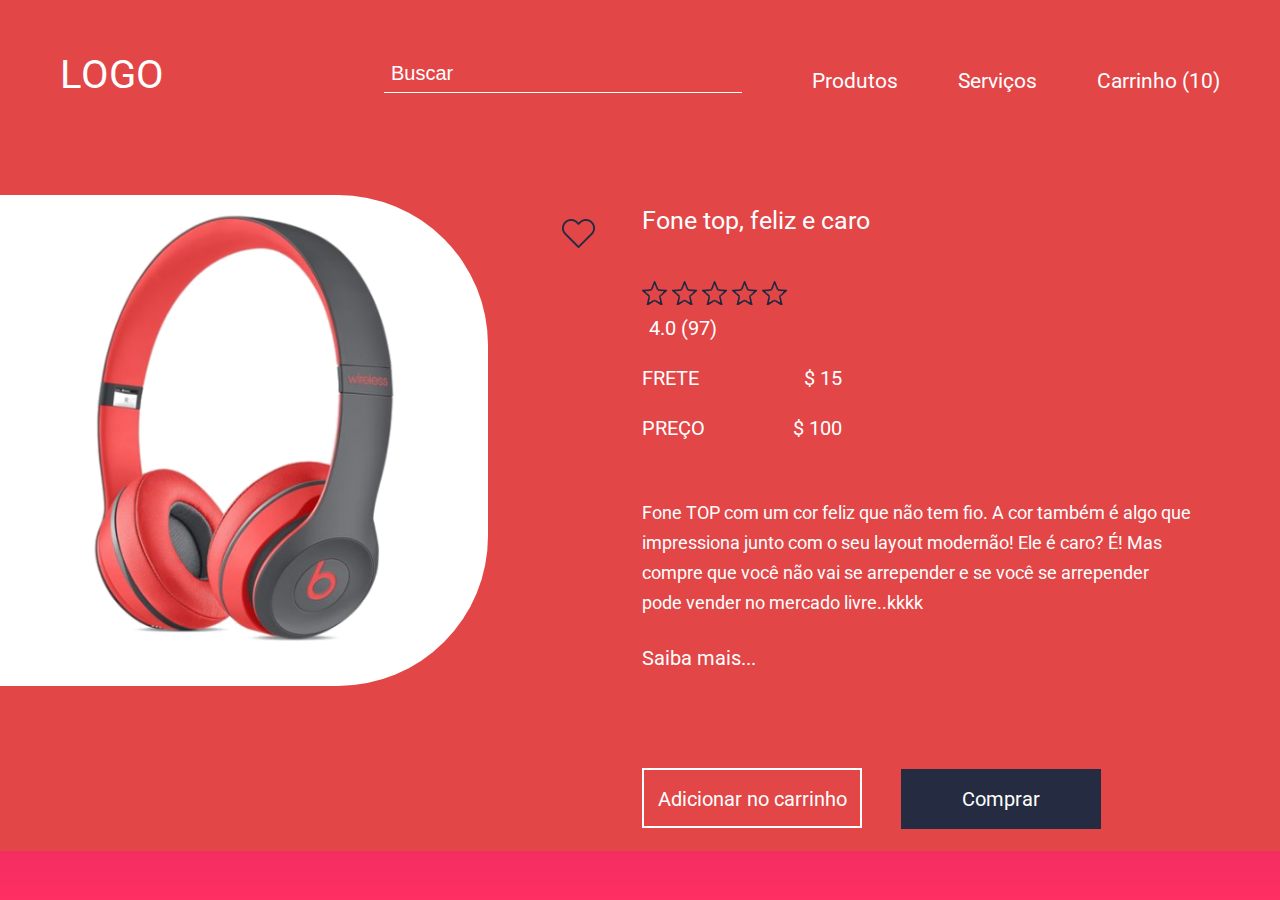
==== index.html @ 2ecaf39c "[017] - Desafio básico" ====
<!DOCTYPE html>
<html lang="pt-BR">
    <head>
        <meta charset="utf-8">
        <meta name="viewport" content="width=device-width, initial-scale=1.0">
        <meta http-equiv="X-UA-Compatible" content="ie=edge">
        <title>Loja de Fone</title>

        <link href="https://fonts.googleapis.com/css?family=Roboto:300,400,700" rel="stylesheet">

        <link rel="stylesheet" href="css/reset.css">
        <link rel="stylesheet" href="css/base.css">
        <link rel="stylesheet" href="css/container-store.css">
        <link rel="stylesheet" href="css/header-store.css">
        <link rel="stylesheet" href="css/photo-product.css">
        <link rel="stylesheet" href="css/wrap-product.css">
        <link rel="stylesheet" href="css/product-store.css">
        <link rel="stylesheet" href="css/button-store.css">
    </head>

    <body>
        <div class="container-store">
            <header class="header-store">
                <h1 class="title">Logo</h1>
                <nav class="navigation">
                   <form class="formSearch">
                        <input type="search" placeholder="Buscar">
                        <img class="icon" src="img/search.svg" alt="Buscar">
                        <!-- <button type="submit"></button> -->
                   </form>
                   <a class="action" href="http://collabcode.training">Produtos</a><!--
                   --><a class="action" href="http://collabcode.training">Serviços</a><!--
                   --><a class="action -last" href="http://collabcode.training">Carrinho (10)</a>
                </nav>
            </header>
            <figure class="photo-product">
                <img class="imgProduct" src="img/imgHeadphone.png" alt="Imagem de fone de ouvido">
            </figure>
            <section class="wrap-product">
                <dl class="product-store">
                    <dt class="title">Fone top, feliz e caro</dt>
                    <dl class="item -heart">
                        <img class="icon" src="img/heart.png" alt="botão Like">
                        <img class="icon -active" src="img/heart-active.png" alt="botão Like">
                    </dl>
                    <dl class="item -star">
                        <ol>
                            <li class="star">
                                <img class="icon" src="img/star.png" alt="estrela">
                                <img class="icon -active" src="img/star-active.png" alt="estrela">
                            </li>
                            <li class="star">
                                <img class="icon" src="img/star.png" alt="estrela">
                                <img class="icon -active" src="img/star-active.png" alt="estrela">
                            </li>
                            <li class="star">
                                <img class="icon" src="img/star.png" alt="estrela">
                                <img class="icon -active" src="img/star-active.png" alt="estrela">
                            </li>
                            <li class="star">
                                <img class="icon" src="img/star.png" alt="estrela">
                                <img class="icon -active" src="img/star-active.png" alt="estrela">
                            </li>
                            <li class="star">
                                <img class="icon" src="img/star.png" alt="estrela">
                                <img class="icon -active" src="img/star-active.png" alt="estrela">
                            </li>
                        </ol>
                    </dl>
                    <dl class="item">4.0 (97)</dl>
                    <dl class="item -info"><strong class="contrast">Frete</strong> $ 15</dl>
                    <dl class="item -info -last"><strong class="contrast">Preço</strong> $ 100</dl>
                    <dd class="text">
                        Fone TOP com um cor feliz que não tem fio. A cor também é algo que impressiona junto com o  seu layout modernão! Ele é caro? É! Mas compre que você não vai se arrepender e se você se arrepender pode vender no mercado livre..kkkk
                    </dd>
                    <dd class="more">
                        <a class="action" href="">Saiba mais...</a>
                    </dd>
                </dl>
                <div class="buttons">
                    <button class="button-store -second">Adicionar no carrinho</button>
                    <a class="button-store" href="comprar.html">Comprar</a>
                </div>
            </section>
        </div>
        <script src="js/product-store.js"></script>
        <script src="js/home.js"></script>
        <script src="js/header-store.js"></script>
    </body>
</html>
---- css/base.css ----
/* MEU CÓDIGO DO DESAFIO

body {
    /*height: 100vh;

    /*background: #ff2e63; /* Old browsers */
    /*background: -moz-linear-gradient(top, #252a34 0%, #ff2e63 100%); /* FF3.6-15 */
    /*background: -webkit-linear-gradient(top, #252a34 0%,#ff2e63 100%); /* Chrome10-25,Safari5.1-6 */
    /*background: linear-gradient(to bottom, #252a34 0%,#ff2e63 100%); /* W3C, IE10+, FF16+, Chrome26+, Opera12+, Safari7+ */
    /*filter: progid:DXImageTransform.Microsoft.gradient( startColorstr='#252a34', endColorstr='#ff2e63',GradientType=0 ); /* IE6-9 */

/*}*/

/* CÓDIGO DE CORREÇÃO MARCO */
html,
body {
    height: 100%;
}

body {
    background-color: #252a34;
    background-image: linear-gradient(to top, #ff2e63, #252a34);
}
---- css/container-store.css ----
.container-store {
    box-sizing: border-box;
    width: 90%; /* quanto deve ocupar quando o container for menor que a max-width */
    max-width: 1335px; /* limita o tamanho do container e a distribuição de seus elementos internos */
    background-color: #e24647;
    padding: 55px 60px 165px 0;
    position: absolute;
    left: 50%;
    top: 50%;
    transform: translateX(-50%) translateY(-50%);
}

/* media query funcionando em um dos breakpoints */
@media (max-width: 1490px), (max-height: 900px) {
    .container-store {
        position: static;
        transform: none;
        width: 100%;
        max-width: 100%;
    }   
}

@media (max-height: 940px) {
    .container-store {
        max-width: 1335px;
        margin-left: auto;
        margin-right: auto;
    }   
}

@media (max-width: 990px) {
    .container-store {
        padding-right: 0px;
    }
}

@media (max-width: 940px) {
    .container-store {
        padding-bottom: 100px;
    }
}
---- css/header-store.css ----
.header-store {
    color: #FFFFFF;
    overflow: hidden;
    margin: 0 0 100px 60px;
}

.header-store > .title {
    font-size: 40px;
    font-family: 'Roboto', sans-serif;
    text-transform: uppercase;
    float: left;
    cursor: pointer;
}

.header-store > .navigation {
    float: right;
    font-family: 'Roboto', sans-serif;
    font-size: 21px;
}

.header-store .action {
    display: inline-block;
    color: inherit;
    text-decoration: none;
    margin-right: 60px;
    vertical-align: bottom;
}

.header-store .action:after {
  content:'';
  height: 1px;
  width: 100%;
  display: block;
  background-color: #e1ebe4;
  bottom: 0;
  transform: scaleX(0);
  transform-origin: center left; /* ordem eixo Y e X */
  transition: transform 200ms linear;
}

.header-store .action:hover:after {
    transform: scaleX(1);
}

.header-store .action.-last {
    margin-right: 0;
}

.header-store .formSearch {
    display: inline-block;
}

.header-store .formSearch img {
    display: none;
}

.header-store .formSearch input[type="search"] {
    background: transparent;
    border: none;
    border-bottom: 1px solid #FFFFFF;
    color: inherit;
    font-family: Arial;
    font-size: 20px;
    padding: 7px;
    width: 358px;
    margin-right: 65px;
}

.header-store input[type="search"]::placeholder {
    color: #FFF;
}

@media (max-width: 1235px) {
    .header-store {
        margin-left: 0;
    }

    .header-store > .title {
        float: none;
        text-align: center;
        margin-bottom: 20px;
    }
    .header-store > .navigation {
        float: none;
        text-align: center;
        margin: 0;
    }
}

@media (max-width: 990px) {
    .header-store .formSearch {
        position: absolute;
        top: 0;
        left: 0;
        background-color: #fff;
        transform: translateX(-92%);
        transition: transform 300ms linear;
        cursor: pointer;
    }
    .header-store .formSearch.-active {
        transform: translateX(0);
        transition: transform 300ms cubic-bezier(.68,-0.55,.27,1.55);
    }

    .header-store input[type="search"]::placeholder {
        color: #000;
    }

    .header-store .formSearch img {
        display: inline-block;
        width: 20px;
        vertical-align: middle;
    }

}

@media (max-width: 940px) {
    .header-store {
        margin: 0 0 40px 0;
    }
}

@media (max-width: 550px) {
    .header-store > .navigation {
        display: flex;
        justify-content: center;
    }

}

@media (max-width: 410px) {
    .header-store > .navigation {
        display: none;
    }
    .header-store {
        margin: 0 0 20px 0;
    }

}
---- css/photo-product.css ----
.photo-product {
    background-color: #fff;
    display: inline-block; /* permite acomodar o texto ao lado desta imagem */
    /*height: 554px;*/
    width: 40%;
    vertical-align: middle;
    margin-right: 150px;
    border-radius: 0 150px 150px 0;
}

.photo-product > .imgProduct {
    width: 100%;
}

@media (max-width: 1235px) {
    .photo-product {
        width: 40%;
        margin-right: 100px;
        border-radius: 0 100px 100px 0;
    }
}

@media (max-width: 940px) {
    .photo-product {
        display: block;
        width: 100%;
        margin: 0 auto 30px auto;
        border-radius: 0;
        text-align: center;
    }
    
    .photo-product > .imgProduct {
        width: 70%;
    }
}
---- css/wrap-product.css ----
.wrap-product {
    display: inline-block; /* transforma o conteúdo em comportamento de palavra para se acomodar na mesma linha da imagem */
    /*width: 554px;*/
    width: 45%;
    vertical-align: middle;
    position: relative;
}

.wrap-product > .buttons {
    position: absolute;
    bottom: 0;
    transform: translateY( calc( 100% + 98px ) );
}

@media (max-width:940px) {
   .wrap-product {
        width: 100%;
        margin: 0;
        text-align: center;
    }

    .wrap-product > .buttons {
        position: relative;
        bottom: 80px;
    }
}

@media (max-width:410px) {
    .wrap-product > .buttons {
        position: relative;
        bottom: 150px;
    }
}
---- css/product-store.css ----
.product-store {
    font-family: 'Roboto', sans-serif;
    font-size: 15px;
    line-height: 20px;
    color: #FFF;
}

.product-store > .title {
    font-size: 25px;
    margin-bottom: 50px;
    display: inline-block;
}

.product-store > .item {
    font-size: 20px;
    margin-bottom: 30px;
}

.product-store > .item.-heart {
    position: absolute;
    top: 8px;
    transform: translateX(-100%);
    left: -47px;
    cursor: pointer;
}

.product-store > .item.-active {
    background-color: #FFF;
}

.product-store > .item.-star {
    margin-bottom: 10px;
    cursor: pointer;
}

.product-store > .item .icon {
    transition: transform 100ms linear;
}

.product-store > .item .icon:hover {
    transform: scale(1.2);
    /*transition: transform 100ms linear; o transition aqui a animação só funciona quando entra no hover e não funciona quando sai, então deve ser colocada no elemento e não no seu hover*/
}

/* controlando comportamento do coração */
.product-store .icon.-active {
    display: none;
}

.product-store > .item.-active .icon{
    display: none;
}

.product-store > .item.-active .icon.-active {
    display: block;
}

/* controlando comportamento das estrelas */

.product-store .star {
    display: inline-block;
}

.product-store .star.-active > .icon {
    display: none;
}

.product-store .star.-active > .-active {
    display: block;
}

.product-store > .item.-star + .item {
    margin-left: 7px;
}

.product-store > .item.-info {
    width: 200px;
    text-align: right;
}

.product-store > .item.-last {
    margin-bottom: 60px;
}

.product-store .contrast {
    text-transform: uppercase;
    float: left;
}

.product-store > .text {
    font-size: 18px;
    line-height: 30px;
    margin-bottom: 30px;
}

.product-store .action {
    color: inherit;
    font-size: 20px;
    text-decoration: none;
}

@media (max-width:1235px) {
    .product-store > .title {
        margin-bottom: 30px;
    }

    .product-store > .item {
        margin-bottom: 15px;
    }

    .product-store > .item.-last {
        margin-bottom: 30px;
    }
}

@media (max-width:1080px) {
    .product-store > .item.-heart {
        left: -30px;
    }
}

@media (max-width:940px) {
    .product-store > .title {
        display: block;
        margin-left: 20px;
    }

    .product-store > .item.-info {
        display: block;
    }

    .product-store > .item {
        display: inline-block;
    }

    .product-store > .item.-heart {
        position: relative;
        transform: translateX(10%) translateY(-180%);
    }

    .product-store > .item.-star {
        margin-bottom: 30px;
        cursor: pointer;
        margin-right: 10px;
        margin-left: -20px;
    }

    .product-store > .item.-info {
        margin-left: auto;
        margin-right: auto;
    }

    .product-store > .text {
        margin: 0 30px 30px;
    }

}
---- css/button-store.css ----
.button-store {
    display: inline-block;
    box-sizing: border-box; /* borda para dentro do tamanho */
    background-color: #252c41;
    color: #ffffff;
    font-family: 'Roboto', sans-serif;
    font-size: 20px;
    width: 200px;
    height: 60px;
    text-align: center;
    line-height: 60px;
    text-decoration: none;
    border: none; /* padronizar para tag 'button' e tag 'a' */
    bottom: 0;
    cursor: pointer;

    transition: all 300ms linear; /* implementado transição em todas as propriedades que houver mudança de estado, neste caso as cores background e texto */

    /* exemplos de animações por atributo
        transition: background color 1s linear, color 2s linear;
    */
}

.button-store:hover,
.button-store:focus {
    background-color: #FFFFFF;
    color: #e24647;
}

.button-store:active {
    transform: scale(0.9);
}

.button-store.-second { /* Variação do CSS principal acima */
    background-color: transparent;
    border: 2px #fff solid;
    width: 220px;
    line-height: 56px; /* ajustado por causa do border-box */
    margin-right: 35px;
}

.button-store.-second:hover,
.button-store.-second:focus {
    background-color: #FFFFFF;
    color: #e24647;
}

/* padronizando visual dos botões para tags 'buttom' e 'a' e facilitar sua reutilização, mas cuidado ao implementar por envolver seletores de tags ou crie classes para essas tags */
.button-store > button,
.button-store > a {
    font-size: inherit;
    background-color: inherit;
    border: none;
    color: inherit;
    text-decoration: inherit;
}

@media (max-width:1080px) {
    .button-store {
        font-size: 18px;
        width: 180px;
        height: 40px;
        line-height: 40px;
    }
    .button-store.-second {
        background-color: transparent;
        border: 2px #fff solid;
        width: 200px;
        line-height: 36px;
        margin-right: 25px;
    }
}

@media (max-width:410px) {
    .button-store,
    .button-store.-second {
        display: block;
        margin: 0 auto;
        width: 80%;
    }
    .button-store.-second {
        margin-bottom: 15px;
        width: 80%;
    }
}
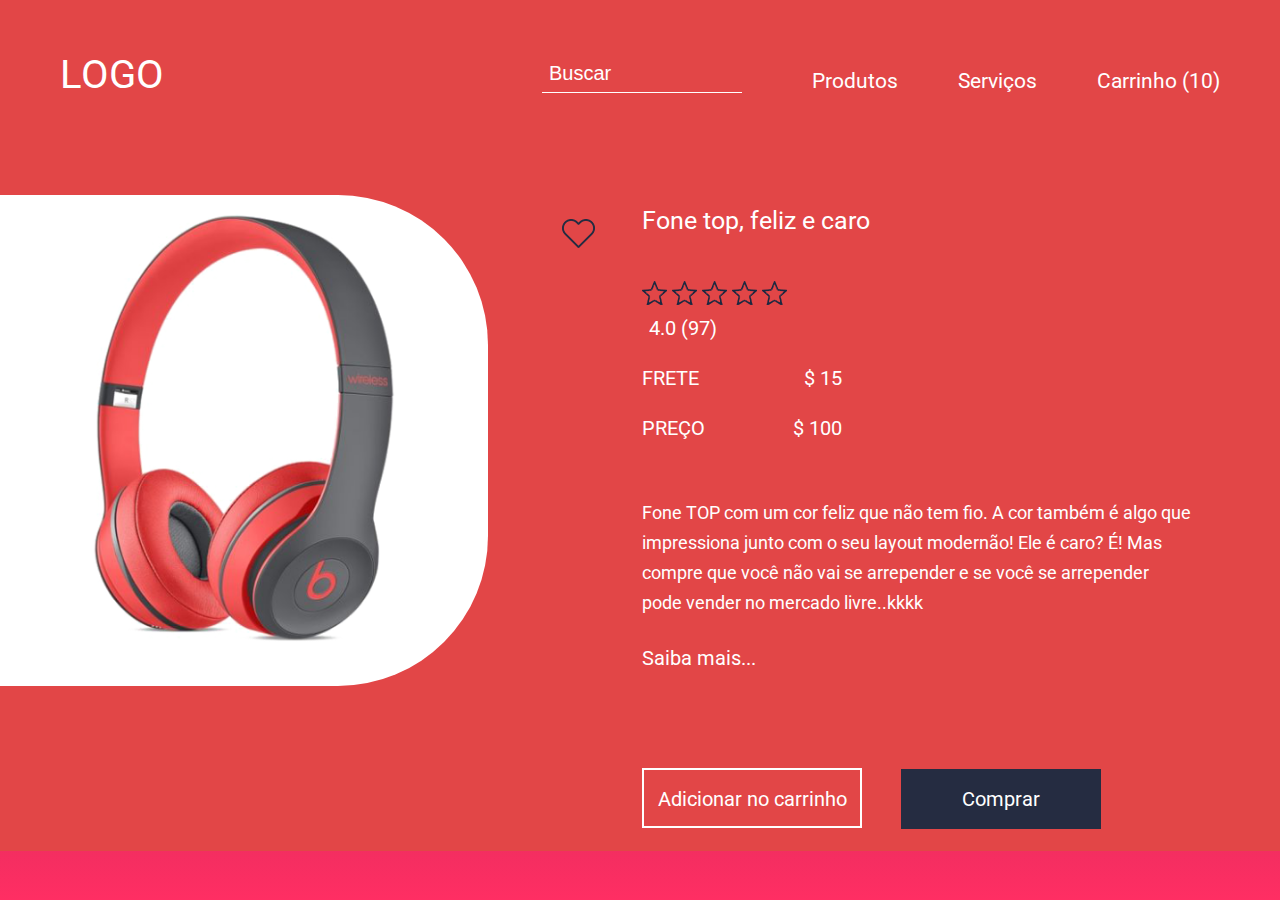
==== commit 2d9601aa: "Ajustes/correções da aula 017" ====
--- a/index.html
+++ b/index.html
@@ -12,6 +12,7 @@
         <link rel="stylesheet" href="css/base.css">
         <link rel="stylesheet" href="css/container-store.css">
         <link rel="stylesheet" href="css/header-store.css">
+        <link rel="stylesheet" href="css/input-search.css">
         <link rel="stylesheet" href="css/photo-product.css">
         <link rel="stylesheet" href="css/wrap-product.css">
         <link rel="stylesheet" href="css/product-store.css">
@@ -23,10 +24,10 @@
             <header class="header-store">
                 <h1 class="title">Logo</h1>
                 <nav class="navigation">
-                   <form class="formSearch">
-                        <input type="search" placeholder="Buscar">
-                        <img class="icon" src="img/search.svg" alt="Buscar">
-                        <!-- <button type="submit"></button> -->
+                   <form class="input-search">
+                        <input class="content" type="search" placeholder="Buscar">
+                        <input class="icon -open -active" type="image" src="img/searchOpen.svg">
+                        <input class="icon -close" type="image" src="img/searchClose.svg">
                    </form>
                    <a class="action" href="http://collabcode.training">Produtos</a><!--
                    --><a class="action" href="http://collabcode.training">Serviços</a><!--
@@ -85,6 +86,6 @@
         </div>
         <script src="js/product-store.js"></script>
         <script src="js/home.js"></script>
-        <script src="js/header-store.js"></script>
+        <script src="js/input-search.js"></script>
     </body>
 </html>--- a/css/header-store.css
+++ b/css/header-store.css
@@ -46,30 +46,6 @@
     margin-right: 0;
 }
 
-.header-store .formSearch {
-    display: inline-block;
-}
-
-.header-store .formSearch img {
-    display: none;
-}
-
-.header-store .formSearch input[type="search"] {
-    background: transparent;
-    border: none;
-    border-bottom: 1px solid #FFFFFF;
-    color: inherit;
-    font-family: Arial;
-    font-size: 20px;
-    padding: 7px;
-    width: 358px;
-    margin-right: 65px;
-}
-
-.header-store input[type="search"]::placeholder {
-    color: #FFF;
-}
-
 @media (max-width: 1235px) {
     .header-store {
         margin-left: 0;
@@ -87,33 +63,6 @@
     }
 }
 
-@media (max-width: 990px) {
-    .header-store .formSearch {
-        position: absolute;
-        top: 0;
-        left: 0;
-        background-color: #fff;
-        transform: translateX(-92%);
-        transition: transform 300ms linear;
-        cursor: pointer;
-    }
-    .header-store .formSearch.-active {
-        transform: translateX(0);
-        transition: transform 300ms cubic-bezier(.68,-0.55,.27,1.55);
-    }
-
-    .header-store input[type="search"]::placeholder {
-        color: #000;
-    }
-
-    .header-store .formSearch img {
-        display: inline-block;
-        width: 20px;
-        vertical-align: middle;
-    }
-
-}
-
 @media (max-width: 940px) {
     .header-store {
         margin: 0 0 40px 0;
@@ -125,11 +74,14 @@
         display: flex;
         justify-content: center;
     }
+    .header-store .action {
+    margin-right: 40px;
+    }
 
 }
 
 @media (max-width: 410px) {
-    .header-store > .navigation {
+    .header-store .action {
         display: none;
     }
     .header-store {
--- a/css/input-search.css
+++ b/css/input-search.css
@@ -0,0 +1,57 @@
+.input-search {
+    display: inline-block;
+}
+
+.input-search > .icone {
+    display: none;
+}
+
+.input-search > .content {
+    background: transparent;
+    border: none;
+    border-bottom: 1px solid #FFFFFF;
+    color: inherit;
+    font-family: Arial;
+    font-size: 20px;
+    padding: 7px;
+    width: 200px;
+    margin-right: 65px;
+}
+
+.input-search > .content::placeholder {
+    color: #FFF;
+}
+
+.input-search > .icon {
+    display: none;
+}
+@media (max-width: 990px) {
+    .input-search {
+        position: absolute;
+        top: 0;
+        left: 0;
+        background-color: #fff;
+        transform: translateX(-87%);
+        transition: transform 300ms linear;
+    }
+    .input-search.-active {
+        transform: translateX(0);
+        transition: transform 300ms linear;
+    }
+
+    .input-search > .content::placeholder {
+        color: #000;
+    }
+
+    .input-search > .icon {
+        display: none;
+        width: 20px;
+        vertical-align: middle;
+        padding-right: 10px;
+    }
+
+    .input-search .icon.-active {
+        display: inline-block;
+    }
+
+}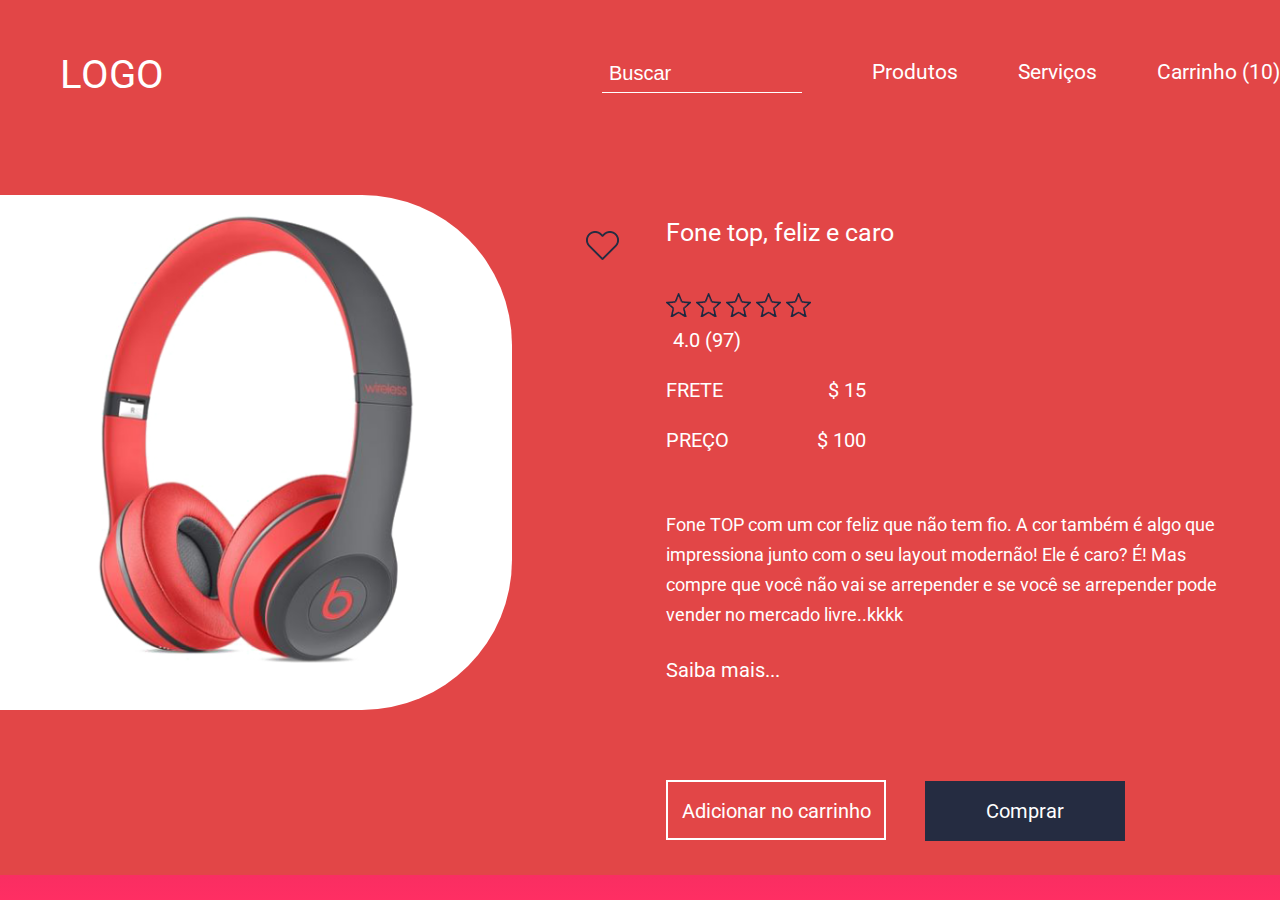
==== commit 1639e6a9: "[018] - Desafio único" ====
--- a/index.html
+++ b/index.html
@@ -27,11 +27,15 @@
                    <form class="input-search">
                         <input class="content" type="search" placeholder="Buscar">
                         <input class="icon -open -active" type="image" src="img/searchOpen.svg">
-                        <input class="icon -close" type="image" src="img/searchClose.svg">
+                        <input class="icon -close" type="image" src="img/close.svg">
                    </form>
-                   <a class="action" href="http://collabcode.training">Produtos</a><!--
-                   --><a class="action" href="http://collabcode.training">Serviços</a><!--
-                   --><a class="action -last" href="http://collabcode.training">Carrinho (10)</a>
+                   <a class="menu-mobile" href="#menu"></a>
+                   <div class="menu">
+                        <a class="close" href=""></a><!--
+                        --><a class="action" href="http://collabcode.training">Produtos</a><!--
+                        --><a class="action" href="http://collabcode.training">Serviços</a><!--
+                        --><a class="action -last" href="http://collabcode.training">Carrinho (10)</a>
+                   </div>
                 </nav>
             </header>
             <figure class="photo-product">
@@ -87,5 +91,6 @@
         <script src="js/product-store.js"></script>
         <script src="js/home.js"></script>
         <script src="js/input-search.js"></script>
+        <script src="js/menu-mobile.js"></script>
     </body>
 </html>--- a/css/base.css
+++ b/css/base.css
@@ -15,6 +15,7 @@
 html,
 body {
     height: 100%;
+    overflow-x: hidden;
 }
 
 body {
--- a/css/container-store.css
+++ b/css/container-store.css
@@ -1,5 +1,4 @@
 .container-store {
-    box-sizing: border-box;
     width: 90%; /* quanto deve ocupar quando o container for menor que a max-width */
     max-width: 1335px; /* limita o tamanho do container e a distribuição de seus elementos internos */
     background-color: #e24647;
--- a/css/header-store.css
+++ b/css/header-store.css
@@ -16,6 +16,10 @@
     float: right;
     font-family: 'Roboto', sans-serif;
     font-size: 21px;
+}
+
+.header-store .menu {
+    display: inline-block;
 }
 
 .header-store .action {
@@ -73,17 +77,58 @@
     .header-store > .navigation {
         display: flex;
         justify-content: center;
+
     }
     .header-store .action {
-    margin-right: 40px;
+        margin-right: 40px;
     }
 
 }
 
 @media (max-width: 410px) {
-    .header-store .action {
-        display: none;
+    .header-store .menu {
+        position: absolute;
+        top: 0;
+        right: 0;
+        width: 200px;
+        height: 100vh;
+        background-color: rgba(255, 255, 255, 0.9);
+        transform: translateX(100%);
+        transition: transform 200ms linear;
+        z-index: 10;
     }
+    .header-store .menu.-open {
+        transform: translateX(0);
+        transition: transform 200ms linear;
+    }
+    .header-store .menu .action {
+        display: block;
+        margin: 20px 40px;
+        color: #000000;
+        font-size: 15px;
+    }
+
+    .header-store .action:after {
+        background-color: #000;
+    }
+
+    .header-store .close {
+        display: block;
+        background: url(../img/close.svg) no-repeat;
+        height: 20px;
+        width: 20px;
+        cursor: pointer;
+        margin: 10px 10px 30px auto;
+    }
+    .header-store .menu-mobile {
+        position: absolute;
+        top: 10px;
+        right: 10px;
+        background: url(../img/bars.svg) no-repeat;
+        padding: 10px;
+        text-indent: -9999px;
+    }
+
     .header-store {
         margin: 0 0 20px 0;
     }
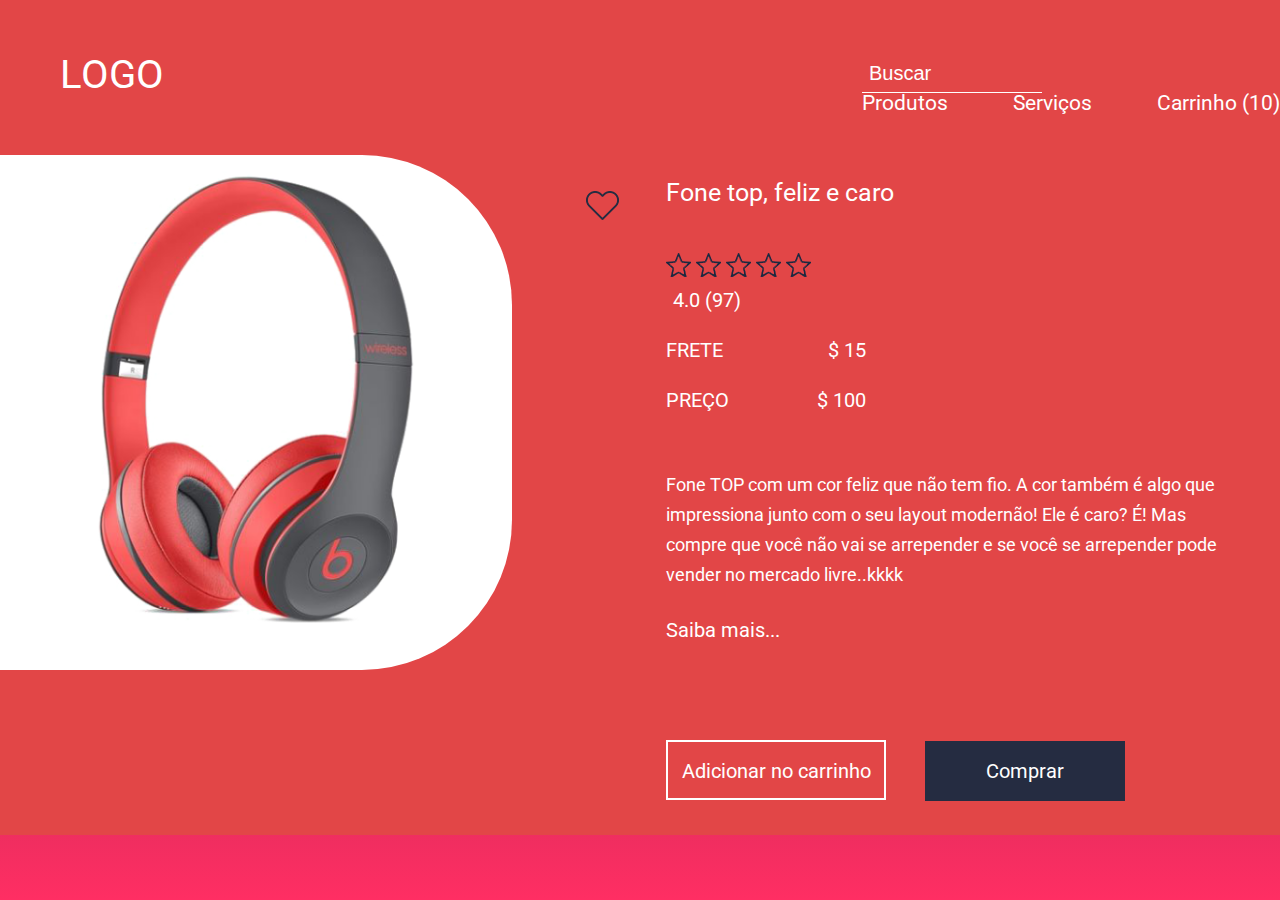
==== commit c9ae3509: "Ajustes/correções Desafio Aula 018" ====
--- a/index.html
+++ b/index.html
@@ -29,13 +29,28 @@
                         <input class="icon -open -active" type="image" src="img/searchOpen.svg">
                         <input class="icon -close" type="image" src="img/close.svg">
                    </form>
+                   <!-- MINHA IMPLEMENTAÇÃO DE MENU HAMBURGER
                    <a class="menu-mobile" href="#menu"></a>
                    <div class="menu">
-                        <a class="close" href=""></a><!--
-                        --><a class="action" href="http://collabcode.training">Produtos</a><!--
-                        --><a class="action" href="http://collabcode.training">Serviços</a><!--
-                        --><a class="action -last" href="http://collabcode.training">Carrinho (10)</a>
+                        <a class="close" href=""></a>
+                        <a class="action" href="http://collabcode.training">Produtos</a>
+                        <a class="action" href="http://collabcode.training">Serviços</a>
+                        <a class="action -last" href="http://collabcode.training">Carrinho (10)</a>
                    </div>
+                   -->
+                   <!-- IMPLEMENTAÇÃO DO MARCO DE MENU HAMBURGER -->
+                   <ul id="menu" class="list">
+                        <li class="item -menu"><a class="menu" href="#menu">Menu</a></li>
+                        <li class="item">
+                            <a class="action" href="http://collabcode.training">Produtos</a>
+                        </li>
+                        <li class="item">
+                            <a class="action" href="http://collabcode.training">Serviços</a>
+                        </li>
+                        <li class="item -last">
+                            <a class="action" href="http://collabcode.training">Carrinho (10)</a>
+                        </li>
+                    </ul>
                 </nav>
             </header>
             <figure class="photo-product">
@@ -88,9 +103,9 @@
                 </div>
             </section>
         </div>
+        <script src="js/header-store.js"></script>
         <script src="js/product-store.js"></script>
         <script src="js/home.js"></script>
         <script src="js/input-search.js"></script>
-        <script src="js/menu-mobile.js"></script>
     </body>
 </html>--- a/css/base.css
+++ b/css/base.css
@@ -15,10 +15,15 @@
 html,
 body {
     height: 100%;
-    overflow-x: hidden;
 }
 
 body {
     background-color: #252a34;
     background-image: linear-gradient(to top, #ff2e63, #252a34);
+}
+
+@media (max-width: 410px) {
+    body {
+        overflow-x: hidden;
+    }
 }--- a/css/header-store.css
+++ b/css/header-store.css
@@ -1,6 +1,5 @@
 .header-store {
     color: #FFFFFF;
-    overflow: hidden;
     margin: 0 0 100px 60px;
 }
 
@@ -18,10 +17,10 @@
     font-size: 21px;
 }
 
+/* MINHA IMPLEMENTAÇÃO MENU HAMBURGUER 
 .header-store .menu {
     display: inline-block;
 }
-
 .header-store .action {
     display: inline-block;
     color: inherit;
@@ -29,6 +28,34 @@
     margin-right: 60px;
     vertical-align: bottom;
 }
+.header-store .action.-last {
+    margin-right: 0;
+}
+
+*/
+
+/* IMPLEMENTAÇÃO DO MARCO MENU HAMBURGUER */
+.header-store .item.-menu {
+    display: none;
+}
+.header-store .item {
+    display: inline-block;
+    margin-right: 60px;
+    vertical-align: bottom;
+    position: relative;
+}
+.header-store .action {
+    display: inline-block;
+    color: inherit;
+    text-decoration: none;
+}
+.header-store .item.-last {
+    margin-right: 0;
+}
+
+
+/* //////////////////////////////////////// */
+
 
 .header-store .action:after {
   content:'';
@@ -46,9 +73,6 @@
     transform: scaleX(1);
 }
 
-.header-store .action.-last {
-    margin-right: 0;
-}
 
 @media (max-width: 1235px) {
     .header-store {
@@ -79,13 +103,14 @@
         justify-content: center;
 
     }
-    .header-store .action {
-        margin-right: 40px;
+    .header-store .item {
+        margin-right: 20px;
     }
 
 }
 
 @media (max-width: 410px) {
+    /* MINHA IMPLEMENTAÇÃO MENU HAMBURGUER 
     .header-store .menu {
         position: absolute;
         top: 0;
@@ -107,7 +132,6 @@
         color: #000000;
         font-size: 15px;
     }
-
     .header-store .action:after {
         background-color: #000;
     }
@@ -128,9 +152,61 @@
         padding: 10px;
         text-indent: -9999px;
     }
-
+    */
     .header-store {
         margin: 0 0 20px 0;
     }
 
+
+    /* MINHA IMPLEMENTAÇÃO MENU HAMBURGUER */
+
+    .header-store .item.-menu {
+        display: block;
+        background: url(../img/bars.svg) #fff no-repeat center;
+        background-size: 60%; /* eu implementei para controlar o SVG */
+        text-indent: -9999px;
+        width: 39px;
+        height: 39px;
+        position: absolute;
+        top: 0px;
+        left: 0px;
+        margin: 0;
+        cursor: pointer;
+        transform: translateX(-100%);
+        /* propriedade transi  delay duração velocidade*/
+        transition: transform 400ms 100ms linear;
+    }
+
+    .header-store .list {
+        background-color: rgba(255,255,255,0.9);
+        color: #000;
+        width: 100%;
+        position: absolute;
+        top:0;
+        right: 0;
+        padding: 50px 0 20px 0;
+        transform: translateX(100%);
+        transition: transform 300ms linear;
+    }
+
+    .header-store .list.-active {
+        transform: translateX(0);
+    }
+
+    .header-store .list.-active .item.-menu{
+        background: url(../img/close.svg) #fff no-repeat center;
+        background-size: 50%;
+        transform: translateX(0);
+        transition: none;
+        cursor: pointer;
+    }
+
+    .header-store .item {
+        display: block;
+        margin-bottom: 20px;
+    }
+
+    /* //////////////////////////////////// */
+
+
 }--- a/css/input-search.css
+++ b/css/input-search.css
@@ -14,7 +14,7 @@
     font-family: Arial;
     font-size: 20px;
     padding: 7px;
-    width: 200px;
+    width: 180px;
     margin-right: 65px;
 }
 
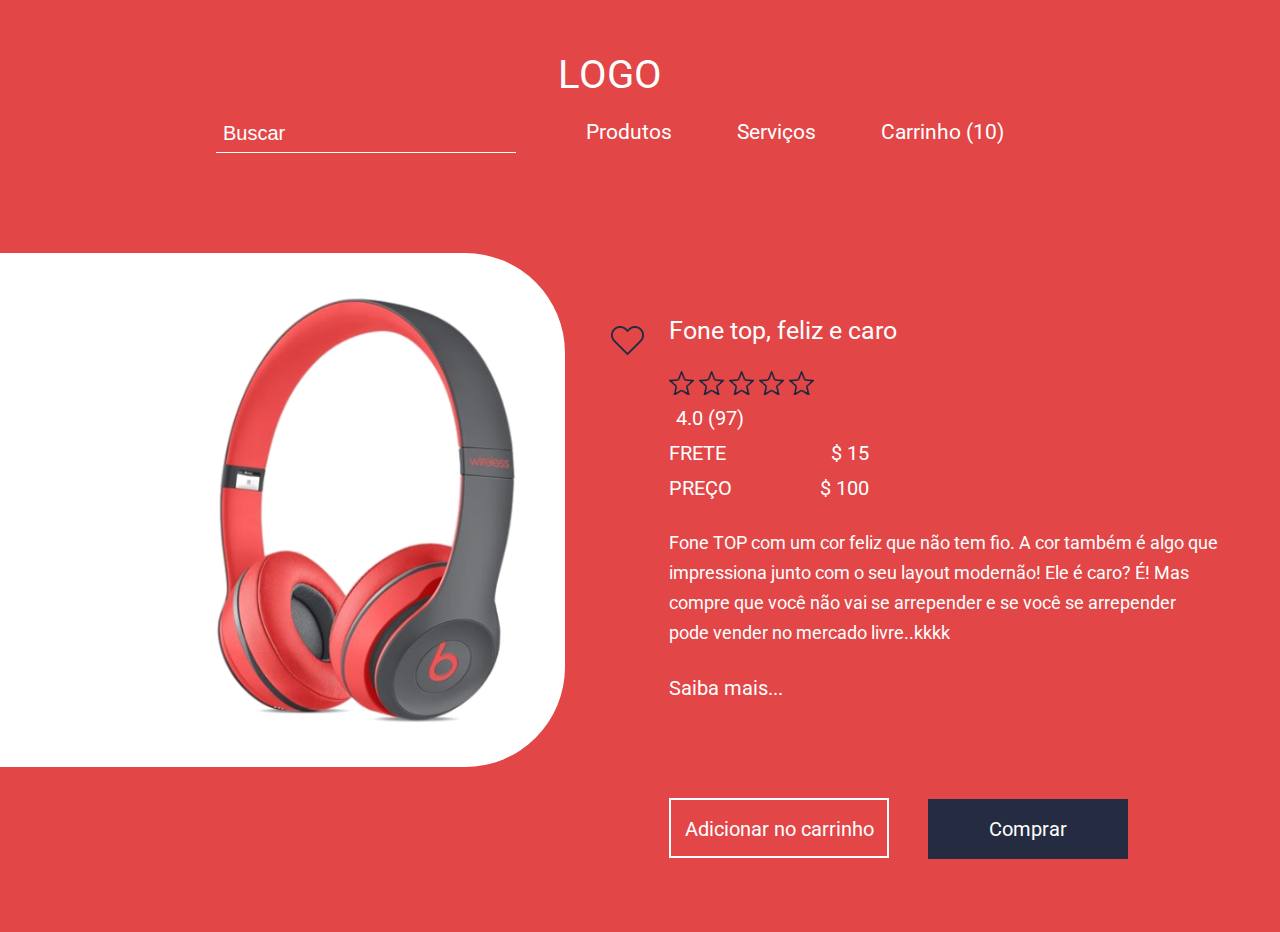
==== commit 7fc29c2d: "[019] - Desafio único" ====
--- a/index.html
+++ b/index.html
@@ -29,16 +29,6 @@
                         <input class="icon -open -active" type="image" src="img/searchOpen.svg">
                         <input class="icon -close" type="image" src="img/close.svg">
                    </form>
-                   <!-- MINHA IMPLEMENTAÇÃO DE MENU HAMBURGER
-                   <a class="menu-mobile" href="#menu"></a>
-                   <div class="menu">
-                        <a class="close" href=""></a>
-                        <a class="action" href="http://collabcode.training">Produtos</a>
-                        <a class="action" href="http://collabcode.training">Serviços</a>
-                        <a class="action -last" href="http://collabcode.training">Carrinho (10)</a>
-                   </div>
-                   -->
-                   <!-- IMPLEMENTAÇÃO DO MARCO DE MENU HAMBURGER -->
                    <ul id="menu" class="list">
                         <li class="item -menu"><a class="menu" href="#menu">Menu</a></li>
                         <li class="item">
--- a/css/container-store.css
+++ b/css/container-store.css
@@ -7,6 +7,11 @@
     left: 50%;
     top: 50%;
     transform: translateX(-50%) translateY(-50%);
+    -webkit-box-shadow: 0px 0px 39px 0px rgba(50, 50, 50, 0.4);
+    -moz-box-shadow: 0px 0px 39px 0px rgba(50, 50, 50, 0.4);
+    box-shadow: 0 0 39px 0 rgba(50, 50, 50, 0.4);
+
+
 }
 
 /* media query funcionando em um dos breakpoints */
--- a/css/header-store.css
+++ b/css/header-store.css
@@ -17,45 +17,30 @@
     font-size: 21px;
 }
 
-/* MINHA IMPLEMENTAÇÃO MENU HAMBURGUER 
-.header-store .menu {
+.header-store .list {
     display: inline-block;
 }
-.header-store .action {
-    display: inline-block;
-    color: inherit;
-    text-decoration: none;
-    margin-right: 60px;
-    vertical-align: bottom;
-}
-.header-store .action.-last {
-    margin-right: 0;
-}
 
-*/
-
-/* IMPLEMENTAÇÃO DO MARCO MENU HAMBURGUER */
 .header-store .item.-menu {
     display: none;
 }
+
 .header-store .item {
     display: inline-block;
     margin-right: 60px;
     vertical-align: bottom;
     position: relative;
 }
+
 .header-store .action {
     display: inline-block;
     color: inherit;
     text-decoration: none;
 }
+
 .header-store .item.-last {
     margin-right: 0;
 }
-
-
-/* //////////////////////////////////////// */
-
 
 .header-store .action:after {
   content:'';
@@ -73,8 +58,12 @@
     transform: scaleX(1);
 }
 
+@media (max-width: 1450px) {
+    .header-store {
+        margin-right: 60px;
+    }
 
-@media (max-width: 1235px) {
+@media (max-width: 1335px) {
     .header-store {
         margin-left: 0;
     }
@@ -110,55 +99,10 @@
 }
 
 @media (max-width: 410px) {
-    /* MINHA IMPLEMENTAÇÃO MENU HAMBURGUER 
-    .header-store .menu {
-        position: absolute;
-        top: 0;
-        right: 0;
-        width: 200px;
-        height: 100vh;
-        background-color: rgba(255, 255, 255, 0.9);
-        transform: translateX(100%);
-        transition: transform 200ms linear;
-        z-index: 10;
-    }
-    .header-store .menu.-open {
-        transform: translateX(0);
-        transition: transform 200ms linear;
-    }
-    .header-store .menu .action {
-        display: block;
-        margin: 20px 40px;
-        color: #000000;
-        font-size: 15px;
-    }
-    .header-store .action:after {
-        background-color: #000;
-    }
 
-    .header-store .close {
-        display: block;
-        background: url(../img/close.svg) no-repeat;
-        height: 20px;
-        width: 20px;
-        cursor: pointer;
-        margin: 10px 10px 30px auto;
-    }
-    .header-store .menu-mobile {
-        position: absolute;
-        top: 10px;
-        right: 10px;
-        background: url(../img/bars.svg) no-repeat;
-        padding: 10px;
-        text-indent: -9999px;
-    }
-    */
     .header-store {
         margin: 0 0 20px 0;
     }
-
-
-    /* MINHA IMPLEMENTAÇÃO MENU HAMBURGUER */
 
     .header-store .item.-menu {
         display: block;
@@ -205,8 +149,4 @@
         display: block;
         margin-bottom: 20px;
     }
-
-    /* //////////////////////////////////// */
-
-
 }--- a/css/input-search.css
+++ b/css/input-search.css
@@ -7,6 +7,7 @@
 }
 
 .input-search > .content {
+    display: inline-block;
     background: transparent;
     border: none;
     border-bottom: 1px solid #FFFFFF;
@@ -14,7 +15,7 @@
     font-family: Arial;
     font-size: 20px;
     padding: 7px;
-    width: 180px;
+    width: 300px;
     margin-right: 65px;
 }
 
@@ -31,9 +32,10 @@
         top: 0;
         left: 0;
         background-color: #fff;
-        transform: translateX(-87%);
+        transform: translateX(-90%);
         transition: transform 300ms linear;
     }
+
     .input-search.-active {
         transform: translateX(0);
         transition: transform 300ms linear;
@@ -53,5 +55,19 @@
     .input-search .icon.-active {
         display: inline-block;
     }
+}
 
+@media (max-width: 410px) {
+    .input-search {
+        position: absolute;
+        top: 0;
+        left: 0;
+        background-color: #fff;
+        transform: translateX(-86%);
+        transition: transform 300ms linear;
+    }
+    .input-search > .content {
+        padding: 6.5px;
+        width: 175px;
+    }
 }--- a/css/photo-product.css
+++ b/css/photo-product.css
@@ -1,18 +1,21 @@
 .photo-product {
+    background-image: linear-gradient(to right, #fff 10%,#fff 18%, rgba(126, 125, 125, 0.4) 20%, #fff 0);
     background-color: #fff;
     display: inline-block; /* permite acomodar o texto ao lado desta imagem */
     /*height: 554px;*/
     width: 40%;
     vertical-align: middle;
-    margin-right: 150px;
+    margin: 0 140px 0 -147px;
     border-radius: 0 150px 150px 0;
+    padding-left: 200px;
 }
 
 .photo-product > .imgProduct {
-    width: 100%;
+    width: 95%;
+    margin: 25px 0 0 70px;
 }
 
-@media (max-width: 1235px) {
+@media (max-width: 1335px) {
     .photo-product {
         width: 40%;
         margin-right: 100px;
@@ -22,14 +25,18 @@
 
 @media (max-width: 940px) {
     .photo-product {
+        background-image: none;
+        background-color: #fff;
         display: block;
         width: 100%;
-        margin: 0 auto 30px auto;
+        padding: 0;
         border-radius: 0;
         text-align: center;
+        margin: 0 auto 30px auto;
     }
-    
     .photo-product > .imgProduct {
         width: 70%;
+        margin: 0;
+        padding-top: 20px;
     }
 }
--- a/css/wrap-product.css
+++ b/css/wrap-product.css
@@ -12,6 +12,11 @@
     transform: translateY( calc( 100% + 98px ) );
 }
 
+@media (max-width:1335px) {
+   .wrap-product {
+        width: 43%;
+    }
+}
 @media (max-width:940px) {
    .wrap-product {
         width: 100%;
--- a/css/product-store.css
+++ b/css/product-store.css
@@ -18,14 +18,10 @@
 
 .product-store > .item.-heart {
     position: absolute;
-    top: 8px;
+    top: 5px;
     transform: translateX(-100%);
     left: -47px;
     cursor: pointer;
-}
-
-.product-store > .item.-active {
-    background-color: #FFF;
 }
 
 .product-store > .item.-star {
@@ -47,12 +43,12 @@
     display: none;
 }
 
-.product-store > .item.-active .icon{
+.product-store > .item.-active .icon {
     display: none;
 }
 
 .product-store > .item.-active .icon.-active {
-    display: block;
+    display: inline-block;
 }
 
 /* controlando comportamento das estrelas */
@@ -99,7 +95,7 @@
     text-decoration: none;
 }
 
-@media (max-width:1235px) {
+@media (max-width:1335px) {
     .product-store > .title {
         margin-bottom: 30px;
     }
@@ -111,11 +107,8 @@
     .product-store > .item.-last {
         margin-bottom: 30px;
     }
-}
-
-@media (max-width:1080px) {
     .product-store > .item.-heart {
-        left: -30px;
+        left: -25px;
     }
 }
 
--- a/css/button-store.css
+++ b/css/button-store.css
@@ -67,7 +67,7 @@
         border: 2px #fff solid;
         width: 200px;
         line-height: 36px;
-        margin-right: 25px;
+        margin-right: 20px;
     }
 }
 
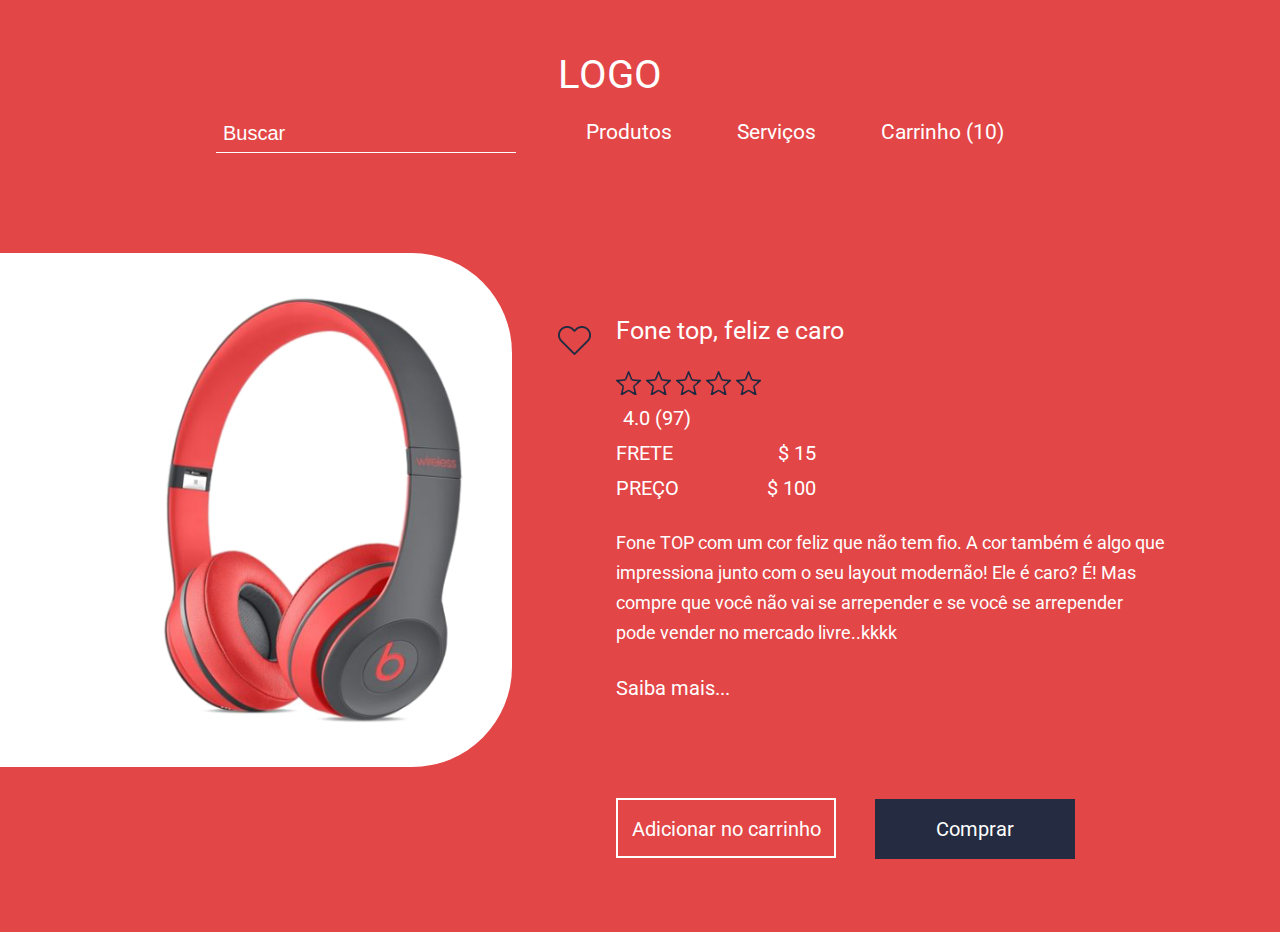
==== commit 48b4716c: "Incluido Favicon" ====
--- a/index.html
+++ b/index.html
@@ -5,6 +5,8 @@
         <meta name="viewport" content="width=device-width, initial-scale=1.0">
         <meta http-equiv="X-UA-Compatible" content="ie=edge">
         <title>Loja de Fone</title>
+
+        <link rel="shortcut icon" type="image/png" href="img/favicon.ico"/>
 
         <link href="https://fonts.googleapis.com/css?family=Roboto:300,400,700" rel="stylesheet">
 
--- a/css/base.css
+++ b/css/base.css
@@ -1,17 +1,3 @@
-/* MEU CÓDIGO DO DESAFIO
-
-body {
-    /*height: 100vh;
-
-    /*background: #ff2e63; /* Old browsers */
-    /*background: -moz-linear-gradient(top, #252a34 0%, #ff2e63 100%); /* FF3.6-15 */
-    /*background: -webkit-linear-gradient(top, #252a34 0%,#ff2e63 100%); /* Chrome10-25,Safari5.1-6 */
-    /*background: linear-gradient(to bottom, #252a34 0%,#ff2e63 100%); /* W3C, IE10+, FF16+, Chrome26+, Opera12+, Safari7+ */
-    /*filter: progid:DXImageTransform.Microsoft.gradient( startColorstr='#252a34', endColorstr='#ff2e63',GradientType=0 ); /* IE6-9 */
-
-/*}*/
-
-/* CÓDIGO DE CORREÇÃO MARCO */
 html,
 body {
     height: 100%;
--- a/css/container-store.css
+++ b/css/container-store.css
@@ -1,6 +1,6 @@
 .container-store {
-    width: 90%; /* quanto deve ocupar quando o container for menor que a max-width */
-    max-width: 1335px; /* limita o tamanho do container e a distribuição de seus elementos internos */
+    width: 90%;
+    max-width: 1335px;
     background-color: #e24647;
     padding: 55px 60px 165px 0;
     position: absolute;
@@ -14,7 +14,6 @@
 
 }
 
-/* media query funcionando em um dos breakpoints */
 @media (max-width: 1490px), (max-height: 900px) {
     .container-store {
         position: static;
--- a/css/header-store.css
+++ b/css/header-store.css
@@ -1,6 +1,7 @@
 .header-store {
     color: #FFFFFF;
     margin: 0 0 100px 60px;
+    z-index: 10;
 }
 
 .header-store > .title {
@@ -62,6 +63,7 @@
     .header-store {
         margin-right: 60px;
     }
+}
 
 @media (max-width: 1335px) {
     .header-store {
@@ -73,6 +75,7 @@
         text-align: center;
         margin-bottom: 20px;
     }
+
     .header-store > .navigation {
         float: none;
         text-align: center;
@@ -92,14 +95,13 @@
         justify-content: center;
 
     }
+
     .header-store .item {
         margin-right: 20px;
     }
-
 }
 
 @media (max-width: 410px) {
-
     .header-store {
         margin: 0 0 20px 0;
     }
@@ -107,7 +109,7 @@
     .header-store .item.-menu {
         display: block;
         background: url(../img/bars.svg) #fff no-repeat center;
-        background-size: 60%; /* eu implementei para controlar o SVG */
+        background-size: 60%;
         text-indent: -9999px;
         width: 39px;
         height: 39px;
@@ -117,12 +119,11 @@
         margin: 0;
         cursor: pointer;
         transform: translateX(-100%);
-        /* propriedade transi  delay duração velocidade*/
         transition: transform 400ms 100ms linear;
     }
 
     .header-store .list {
-        background-color: rgba(255,255,255,0.9);
+        background-color: rgba(255, 255, 255, 0.9);
         color: #000;
         width: 100%;
         position: absolute;
@@ -131,13 +132,14 @@
         padding: 50px 0 20px 0;
         transform: translateX(100%);
         transition: transform 300ms linear;
+        z-index: 2;
     }
 
     .header-store .list.-active {
         transform: translateX(0);
     }
 
-    .header-store .list.-active .item.-menu{
+    .header-store .list.-active .item.-menu {
         background: url(../img/close.svg) #fff no-repeat center;
         background-size: 50%;
         transform: translateX(0);
--- a/css/input-search.css
+++ b/css/input-search.css
@@ -26,6 +26,7 @@
 .input-search > .icon {
     display: none;
 }
+
 @media (max-width: 990px) {
     .input-search {
         position: absolute;
--- a/css/photo-product.css
+++ b/css/photo-product.css
@@ -1,13 +1,22 @@
 .photo-product {
-    background-image: linear-gradient(to right, #fff 10%,#fff 18%, rgba(126, 125, 125, 0.4) 20%, #fff 0);
+    position: relative;
     background-color: #fff;
-    display: inline-block; /* permite acomodar o texto ao lado desta imagem */
-    /*height: 554px;*/
+    display: inline-block;
     width: 40%;
     vertical-align: middle;
-    margin: 0 140px 0 -147px;
+    margin-right: 150px;
     border-radius: 0 150px 150px 0;
-    padding-left: 200px;
+}
+
+.photo-product::before {
+    content: '';
+    position: absolute;
+    left: 0;
+    width: 100%;
+    height: 100%;
+    background-color: #ffffff;
+    transform: translateX(-100%);
+    box-shadow: inset 0 0 20px 0 rgba(126, 125, 125, 0.4)
 }
 
 .photo-product > .imgProduct {
@@ -39,4 +48,4 @@
         margin: 0;
         padding-top: 20px;
     }
-}
+}--- a/css/wrap-product.css
+++ b/css/wrap-product.css
@@ -1,6 +1,5 @@
 .wrap-product {
-    display: inline-block; /* transforma o conteúdo em comportamento de palavra para se acomodar na mesma linha da imagem */
-    /*width: 554px;*/
+    display: inline-block;
     width: 45%;
     vertical-align: middle;
     position: relative;
@@ -17,6 +16,7 @@
         width: 43%;
     }
 }
+
 @media (max-width:940px) {
    .wrap-product {
         width: 100%;
@@ -35,4 +35,4 @@
         position: relative;
         bottom: 150px;
     }
-}
+}--- a/css/product-store.css
+++ b/css/product-store.css
@@ -35,10 +35,8 @@
 
 .product-store > .item .icon:hover {
     transform: scale(1.2);
-    /*transition: transform 100ms linear; o transition aqui a animação só funciona quando entra no hover e não funciona quando sai, então deve ser colocada no elemento e não no seu hover*/
 }
 
-/* controlando comportamento do coração */
 .product-store .icon.-active {
     display: none;
 }
@@ -50,8 +48,6 @@
 .product-store > .item.-active .icon.-active {
     display: inline-block;
 }
-
-/* controlando comportamento das estrelas */
 
 .product-store .star {
     display: inline-block;
@@ -146,5 +142,4 @@
     .product-store > .text {
         margin: 0 30px 30px;
     }
-
 }--- a/css/button-store.css
+++ b/css/button-store.css
@@ -1,6 +1,6 @@
 .button-store {
     display: inline-block;
-    box-sizing: border-box; /* borda para dentro do tamanho */
+    box-sizing: border-box;
     background-color: #252c41;
     color: #ffffff;
     font-family: 'Roboto', sans-serif;
@@ -10,15 +10,10 @@
     text-align: center;
     line-height: 60px;
     text-decoration: none;
-    border: none; /* padronizar para tag 'button' e tag 'a' */
+    border: none;
     bottom: 0;
     cursor: pointer;
-
-    transition: all 300ms linear; /* implementado transição em todas as propriedades que houver mudança de estado, neste caso as cores background e texto */
-
-    /* exemplos de animações por atributo
-        transition: background color 1s linear, color 2s linear;
-    */
+    transition: all 300ms linear;
 }
 
 .button-store:hover,
@@ -31,11 +26,11 @@
     transform: scale(0.9);
 }
 
-.button-store.-second { /* Variação do CSS principal acima */
+.button-store.-second { 
     background-color: transparent;
     border: 2px #fff solid;
     width: 220px;
-    line-height: 56px; /* ajustado por causa do border-box */
+    line-height: 56px;
     margin-right: 35px;
 }
 
@@ -45,7 +40,6 @@
     color: #e24647;
 }
 
-/* padronizando visual dos botões para tags 'buttom' e 'a' e facilitar sua reutilização, mas cuidado ao implementar por envolver seletores de tags ou crie classes para essas tags */
 .button-store > button,
 .button-store > a {
     font-size: inherit;
